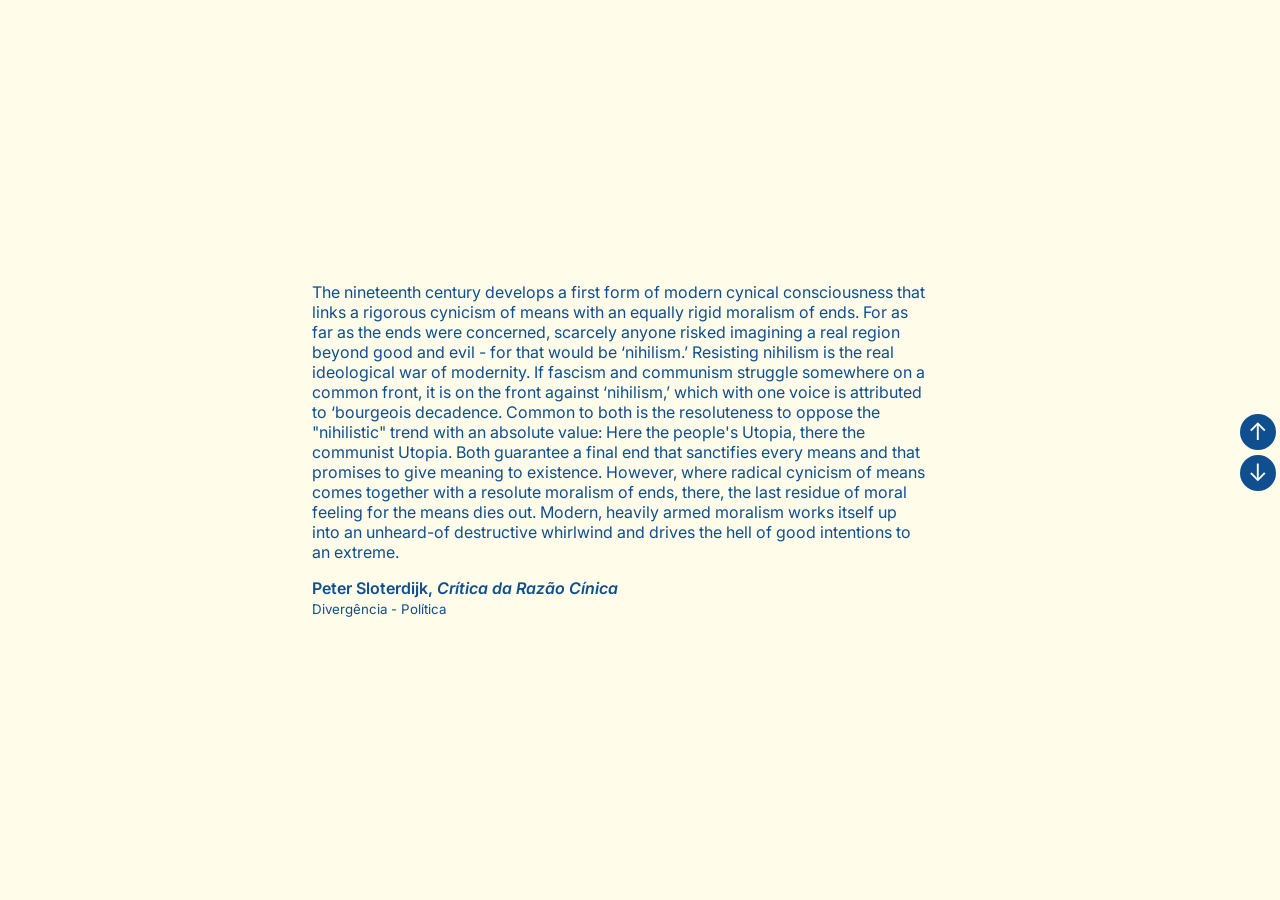
==== DSG5013/index.html @ 8ea36dd2 "reordenação de arquivos" ====
<!doctype html><html lang="pt-br"><head><meta charset="UTF-8"><title>Ensaios de Leitura Algorítimica</title><meta name="viewport" content="width=device-width,initial-scale=1"><link rel="preconnect" href="https://fonts.googleapis.com"><link rel="preconnect" href="https://fonts.gstatic.com" crossorigin><link href="https://fonts.googleapis.com/css2?family=Inter:ital,opsz,wght@0,14..32,100..900;1,14..32,100..900&display=swap" rel="stylesheet"><script defer="defer" src="bundle.8affcabac908514f2123.js"></script><link href="styles.93dd7458471fe3c8b8e0.css" rel="stylesheet"></head><body><main id="main"><nav class="navigation"><ul class="navigation__list"><button id="like" class="navigation__button navigation__button--like navigation__button--hidden"><abbr class="navigation__arrow" title="curtir">❤</abbr></button> <button id="up" class="navigation__button navigation__button--up"><abbr class="navigation__arrow" title="ler anterior">↑</abbr></button> <button id="down" class="navigation__button navigation__button--down"><abbr class="navigation__arrow" title="ler proximo">↓</abbr></button></ul></nav></main></body></html>
---- DSG5013/styles.93dd7458471fe3c8b8e0.css ----
*,*::before,*::after{box-sizing:border-box}*{margin:0;padding:0}a{text-decoration:none;color:inherit}ul,ol{list-style:none}button,input[type=submit],input[type=reset]{background:none;border:none;font:inherit;cursor:pointer}img,video,iframe,canvas,object{max-width:100%;display:block}.dayentry{position:relative;height:100vh;width:100%}.dayentry__wrapper{position:absolute;width:45rem;max-width:100%;padding:2rem 4.5rem 2rem 2rem;margin:auto;top:50%;left:50%;transform:translate(-50%, -50%)}.dayentry__author{font-weight:600}.dayentry__quote{margin-top:1rem}.navigation{display:flex;position:fixed;height:100vh;width:2.5rem;top:0;right:0;z-index:100;align-items:center}.navigation__list{display:block}.navigation__button{display:block;font-size:1.5rem;line-height:1.5rem;padding:.375rem;text-align:center;text-decoration:none;width:2.25rem;height:2.25rem;background-color:var(--ocean);color:var(--sand);border-radius:50%}.navigation__button--like{font-size:1.25rem}.navigation__button--hidden{display:none}.navigation__button+.navigation__button{margin-top:.3125rem}.navigation__arrow{text-decoration:none}:root{--sand: #fffcea;--ocean: #0f4f8f}main{height:100vh;width:100vw;overflow:hidden;font-family:"Inter",sans-serif;font-optical-sizing:auto;font-weight:400;font-style:normal;background-color:var(--sand);color:var(--ocean)}
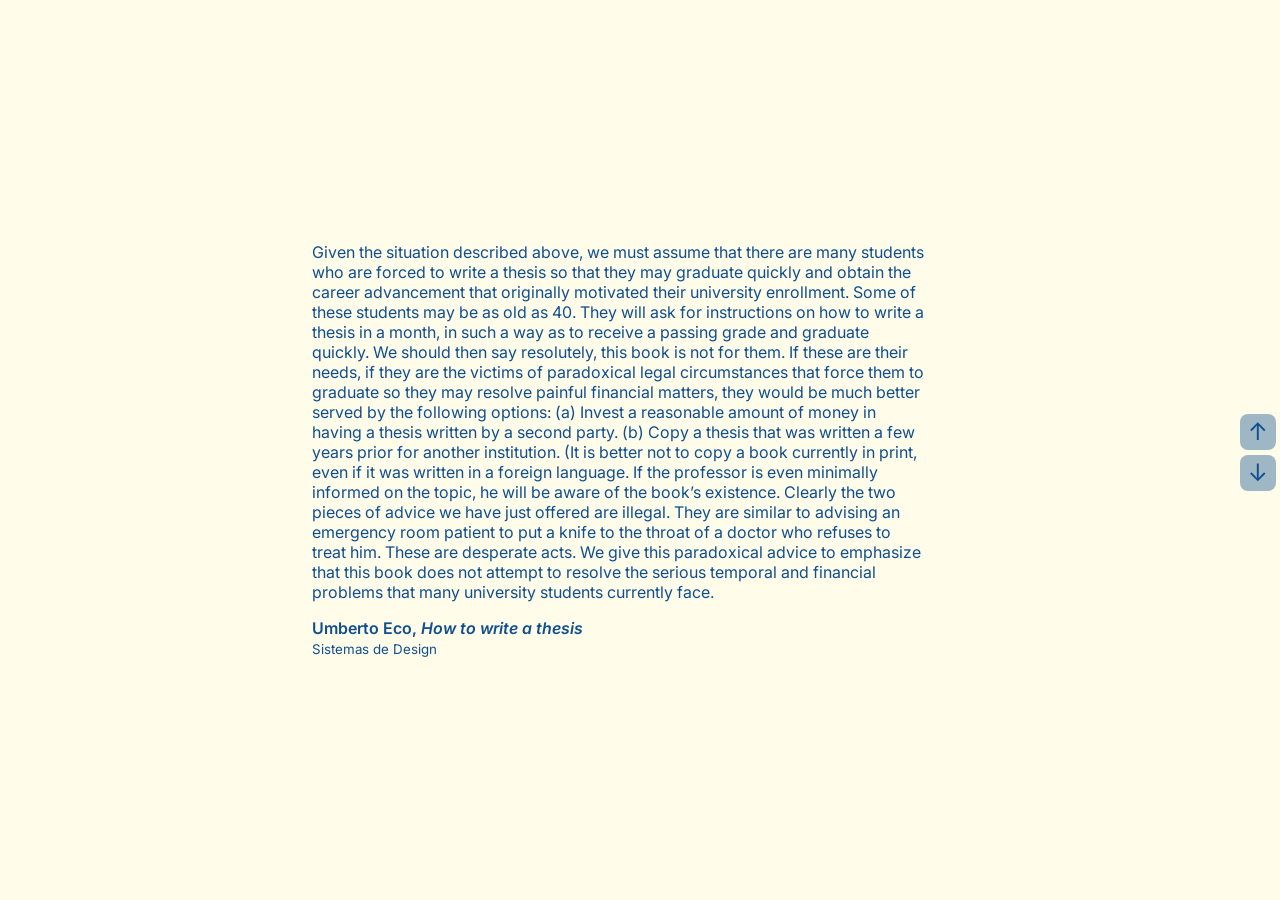
==== commit 72005089: "v0.1" ====
--- a/DSG5013/index.html
+++ b/DSG5013/index.html
@@ -1 +1 @@
-<!doctype html><html lang="pt-br"><head><meta charset="UTF-8"><title>Ensaios de Leitura Algorítimica</title><meta name="viewport" content="width=device-width,initial-scale=1"><link rel="preconnect" href="https://fonts.googleapis.com"><link rel="preconnect" href="https://fonts.gstatic.com" crossorigin><link href="https://fonts.googleapis.com/css2?family=Inter:ital,opsz,wght@0,14..32,100..900;1,14..32,100..900&display=swap" rel="stylesheet"><script defer="defer" src="bundle.8affcabac908514f2123.js"></script><link href="styles.93dd7458471fe3c8b8e0.css" rel="stylesheet"></head><body><main id="main"><nav class="navigation"><ul class="navigation__list"><button id="like" class="navigation__button navigation__button--like navigation__button--hidden"><abbr class="navigation__arrow" title="curtir">❤</abbr></button> <button id="up" class="navigation__button navigation__button--up"><abbr class="navigation__arrow" title="ler anterior">↑</abbr></button> <button id="down" class="navigation__button navigation__button--down"><abbr class="navigation__arrow" title="ler proximo">↓</abbr></button></ul></nav></main></body></html>+<!doctype html><html lang="pt-br"><head><meta charset="UTF-8"><title>Ensaios de Leitura Algorítimica</title><meta name="viewport" content="width=device-width,initial-scale=1"><link rel="preconnect" href="https://fonts.googleapis.com"><link rel="preconnect" href="https://fonts.gstatic.com" crossorigin><link href="https://fonts.googleapis.com/css2?family=Inter:ital,opsz,wght@0,14..32,100..900;1,14..32,100..900&display=swap" rel="stylesheet"><script defer="defer" src="bundle.eae2e817b89f27d5d3a5.js"></script><link href="styles.c18bd6331167d1e8117a.css" rel="stylesheet"></head><body><main id="main"><nav class="navigation"><ul class="navigation__list"><button id="like" class="navigation__button navigation__button--like navigation__button--hidden"><abbr class="navigation__arrow" title="curtir">❤</abbr></button> <button id="up" class="navigation__button navigation__button--up"><abbr class="navigation__arrow" title="ler anterior">↑</abbr></button> <button id="down" class="navigation__button navigation__button--down"><abbr class="navigation__arrow" title="ler proximo">↓</abbr></button></ul></nav></main></body></html>
--- a/DSG5013/styles.c18bd6331167d1e8117a.css
+++ b/DSG5013/styles.c18bd6331167d1e8117a.css
@@ -0,0 +1 @@
+*,*::before,*::after{box-sizing:border-box}*{margin:0;padding:0}a{text-decoration:none;color:inherit}ul,ol{list-style:none}button,input[type=submit],input[type=reset]{background:none;border:none;font:inherit;cursor:pointer}img,video,iframe,canvas,object{max-width:100%;display:block}.dayentry{position:relative;height:100vh;width:100%}.dayentry__wrapper{position:absolute;width:45rem;max-width:100%;padding:2rem 4.5rem 2rem 2rem;margin:auto;top:50%;left:50%;transform:translate(-50%, -50%)}.dayentry__author{font-weight:600}.dayentry__quote{margin-top:1rem}.navigation{display:flex;position:fixed;height:100vh;width:2.5rem;top:0;right:0;z-index:100;align-items:center}.navigation__list{display:block}.navigation__button{display:block;font-size:1.5rem;line-height:1.5rem;padding:.375rem;text-align:center;text-decoration:none;width:2.25rem;height:2.25rem;background-color:var(--ocean-fade);color:var(--ocean);border-radius:.5rem}.navigation__button--like{font-size:1.25rem}.navigation__button--hidden{display:none}.navigation__button+.navigation__button{margin-top:.3125rem}.navigation__arrow{text-decoration:none}:root{--sand: #fffcea;--ocean: #0f4f8f;--ocean-fade: #0f4f8f66}main{height:100vh;width:100vw;overflow:hidden;font-family:"Inter",sans-serif;font-optical-sizing:auto;font-weight:400;font-style:normal;background-color:var(--sand);color:var(--ocean)}
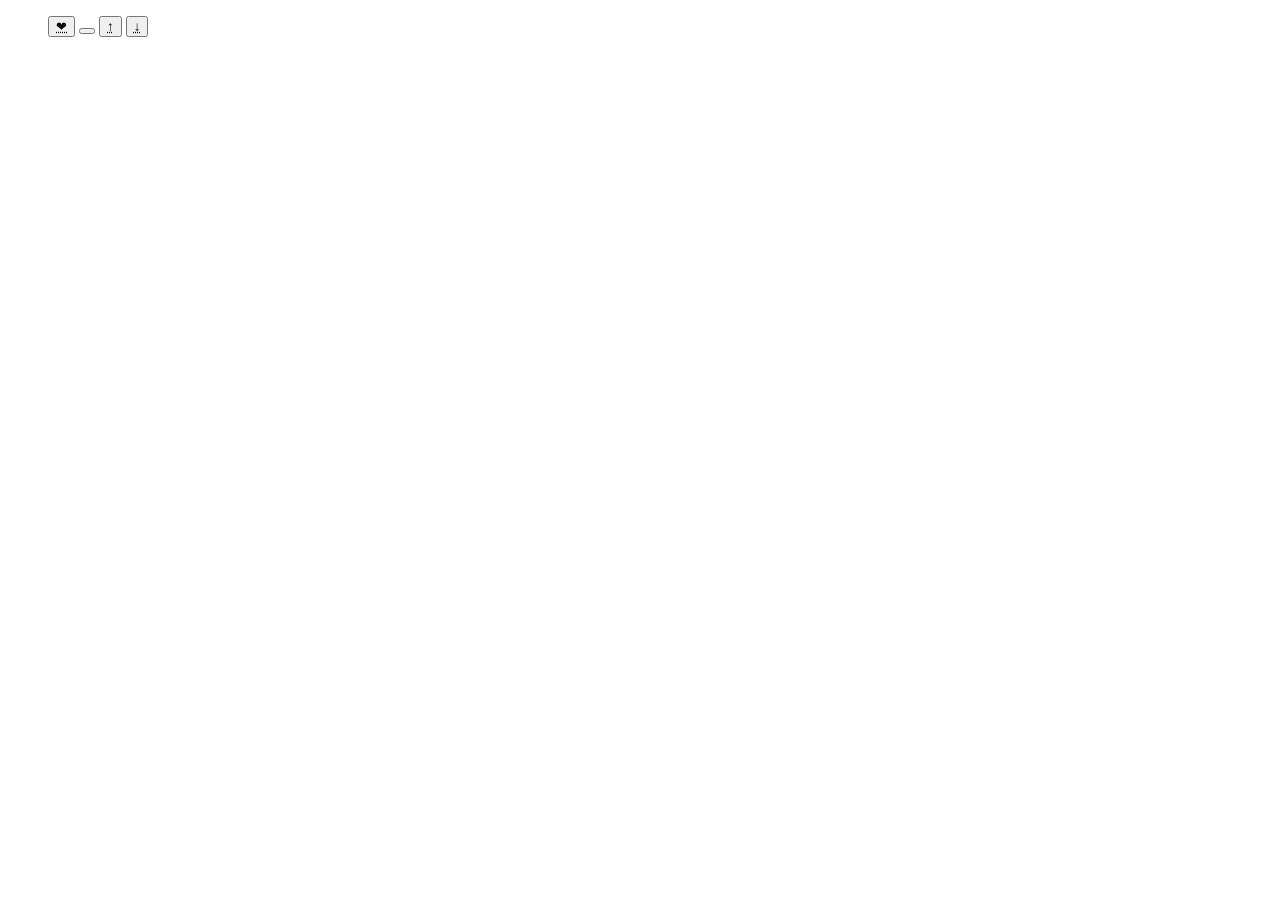
==== commit 455aaebd: "v0.3" ====
--- a/DSG5013/index.html
+++ b/DSG5013/index.html
@@ -1 +1 @@
-<!doctype html><html lang="pt-br"><head><meta charset="UTF-8"><title>Ensaios de Leitura Algorítimica</title><meta name="viewport" content="width=device-width,initial-scale=1"><link rel="preconnect" href="https://fonts.googleapis.com"><link rel="preconnect" href="https://fonts.gstatic.com" crossorigin><link href="https://fonts.googleapis.com/css2?family=Inter:ital,opsz,wght@0,14..32,100..900;1,14..32,100..900&display=swap" rel="stylesheet"><script defer="defer" src="bundle.eae2e817b89f27d5d3a5.js"></script><link href="styles.c18bd6331167d1e8117a.css" rel="stylesheet"></head><body><main id="main"><nav class="navigation"><ul class="navigation__list"><button id="like" class="navigation__button navigation__button--like navigation__button--hidden"><abbr class="navigation__arrow" title="curtir">❤</abbr></button> <button id="up" class="navigation__button navigation__button--up"><abbr class="navigation__arrow" title="ler anterior">↑</abbr></button> <button id="down" class="navigation__button navigation__button--down"><abbr class="navigation__arrow" title="ler proximo">↓</abbr></button></ul></nav></main></body></html>+<!doctype html><html lang="pt-br"><head><meta charset="UTF-8"><title>Ensaios de Leitura Algorítimica</title><meta name="viewport" content="width=device-width,initial-scale=1"><link rel="preconnect" href="https://fonts.googleapis.com"><link rel="preconnect" href="https://fonts.gstatic.com" crossorigin><link href="https://fonts.googleapis.com/css2?family=Inter:ital,opsz,wght@0,14..32,100..900;1,14..32,100..900&display=swap" rel="stylesheet"><script defer="defer" src="bundle.3efc3ae68f56ae150021.js"></script><link href="styles.0fdbef6df29309f6bab1.css" rel="stylesheet"></head><body><main id="main"><nav class="navigation"><ul class="navigation__list"><button id="like" class="navigation__button navigation__button--like navigation__button--hidden"><abbr class="navigation__arrow" title="curtir">❤</abbr></button> <button id="stats" class="navigation__button navigation__button--like"><abbr class="navigation__arrow navigation__arrow--prompt" title="dados de navegação"></abbr></button> <button id="up" class="navigation__button navigation__button--up"><abbr class="navigation__arrow" title="ler anterior">↑</abbr></button> <button id="down" class="navigation__button navigation__button--down"><abbr class="navigation__arrow" title="ler proximo">↓</abbr></button></ul></nav></main></body></html>
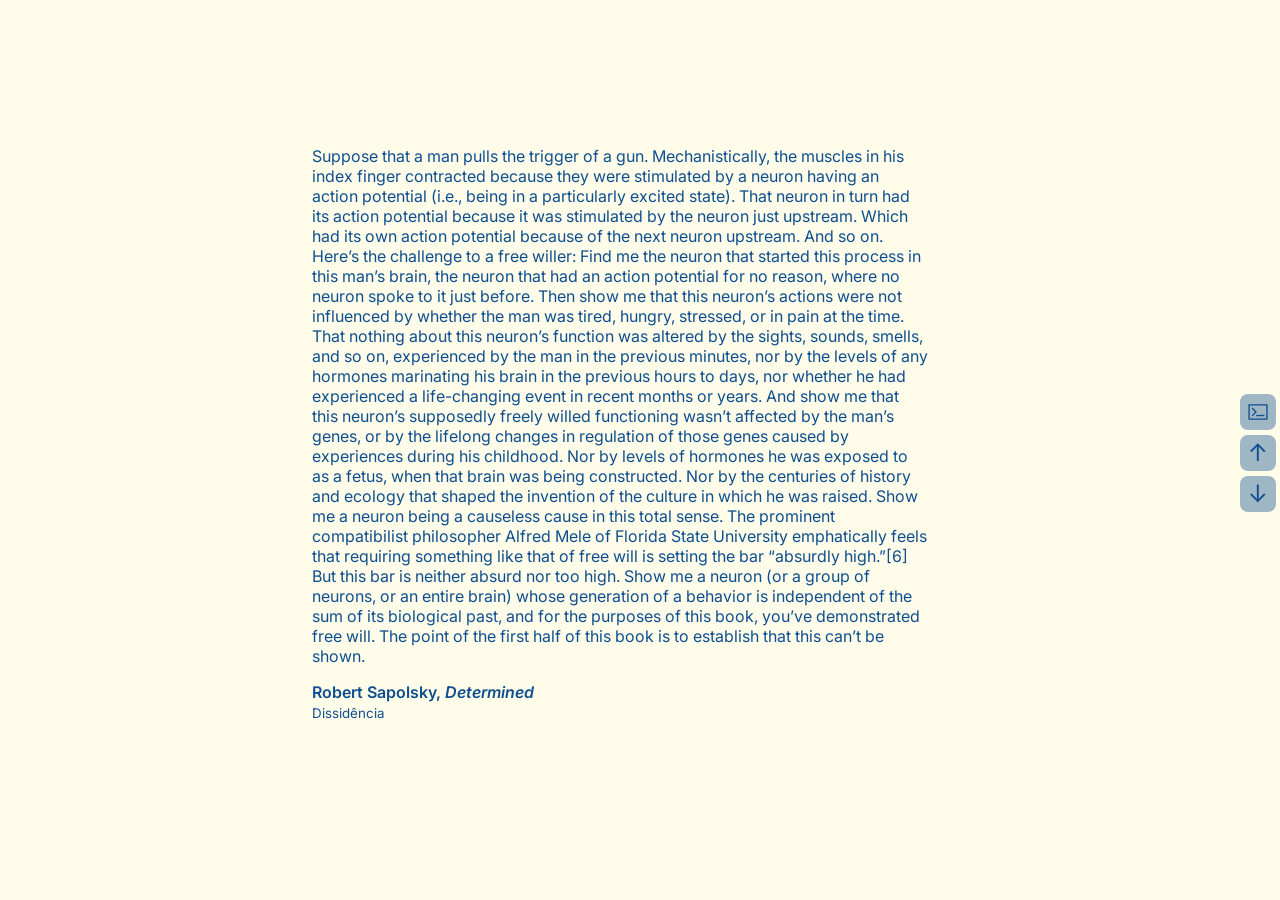
==== commit f33fb23d: "v1" ====
--- a/DSG5013/index.html
+++ b/DSG5013/index.html
@@ -1 +1 @@
-<!doctype html><html lang="pt-br"><head><meta charset="UTF-8"><title>Ensaios de Leitura Algorítimica</title><meta name="viewport" content="width=device-width,initial-scale=1"><link rel="preconnect" href="https://fonts.googleapis.com"><link rel="preconnect" href="https://fonts.gstatic.com" crossorigin><link href="https://fonts.googleapis.com/css2?family=Inter:ital,opsz,wght@0,14..32,100..900;1,14..32,100..900&display=swap" rel="stylesheet"><script defer="defer" src="bundle.3efc3ae68f56ae150021.js"></script><link href="styles.0fdbef6df29309f6bab1.css" rel="stylesheet"></head><body><main id="main"><nav class="navigation"><ul class="navigation__list"><button id="like" class="navigation__button navigation__button--like navigation__button--hidden"><abbr class="navigation__arrow" title="curtir">❤</abbr></button> <button id="stats" class="navigation__button navigation__button--like"><abbr class="navigation__arrow navigation__arrow--prompt" title="dados de navegação"></abbr></button> <button id="up" class="navigation__button navigation__button--up"><abbr class="navigation__arrow" title="ler anterior">↑</abbr></button> <button id="down" class="navigation__button navigation__button--down"><abbr class="navigation__arrow" title="ler proximo">↓</abbr></button></ul></nav></main></body></html>+<!doctype html><html lang="pt-br"><head><meta charset="UTF-8"><title>Ensaios de Leitura Algorítimica</title><meta name="viewport" content="width=device-width,initial-scale=1"><link rel="preconnect" href="https://fonts.googleapis.com"><link rel="preconnect" href="https://fonts.gstatic.com" crossorigin><link href="https://fonts.googleapis.com/css2?family=Inter:ital,opsz,wght@0,14..32,100..900;1,14..32,100..900&display=swap" rel="stylesheet"><script defer="defer" src="bundle.a3474fab98c9ca356d1c.js"></script><link href="styles.b51918e94b5fbf101725.css" rel="stylesheet"></head><body><main id="main"><nav class="navigation"><ul class="navigation__list"><button id="like" class="navigation__button navigation__button--like navigation__button--hidden"><abbr class="navigation__arrow" title="curtir">❤</abbr></button> <button id="stats" class="navigation__button navigation__button--like"><abbr class="navigation__arrow navigation__arrow--prompt" title="dados de navegação"></abbr></button> <button id="up" class="navigation__button navigation__button--up"><abbr class="navigation__arrow" title="ler anterior">↑</abbr></button> <button id="down" class="navigation__button navigation__button--down"><abbr class="navigation__arrow" title="ler proximo">↓</abbr></button></ul></nav><aside id="console" class="stats stats--hidden"><table class="stats__table"><thead><tr><th>ID</th><th>autor</th><th>lido</th><th>top 5 relacionados</th></tr></thead><tbody id="table" class="stats__tbody"></tbody></table></aside></main></body></html>
--- a/DSG5013/styles.b51918e94b5fbf101725.css
+++ b/DSG5013/styles.b51918e94b5fbf101725.css
@@ -0,0 +1 @@
+*,*::before,*::after{box-sizing:border-box}*{margin:0;padding:0}a{text-decoration:none;color:inherit}ul,ol{list-style:none}button,input[type=submit],input[type=reset]{background:none;border:none;font:inherit;cursor:pointer}img,video,iframe,canvas,object{max-width:100%;display:block}.dayentry{position:relative;height:100vh;width:100%;overflow-y:auto}.dayentry__wrapper{position:absolute;width:45rem;max-width:100%;padding:2rem 4.5rem 2rem 2rem;margin:auto;top:50%;left:50%;transform:translate(-50%, -50%);max-height:100%}.dayentry__author{font-weight:600}.dayentry__quote{margin-top:1rem;padding-bottom:2rem}.navigation{display:flex;position:fixed;height:100vh;width:2.5rem;top:0;right:0;z-index:100;align-items:center}.navigation__list{display:block}.navigation__button{display:block;font-size:1.5rem;line-height:1.5rem;padding:.375rem;text-align:center;text-decoration:none;width:2.25rem;height:2.25rem;background-color:var(--ocean-fade);color:var(--ocean);border-radius:.5rem}.navigation__button--like{font-size:1.25rem}.navigation__button--hidden{display:none}.navigation__button+.navigation__button{margin-top:.3125rem}.navigation__arrow{text-decoration:none}.navigation__arrow--prompt{display:block;width:1.5rem;height:1.5rem;background-image:url([data-uri])}.stats{position:fixed;width:100%;height:100vh;top:0;left:0;background-color:var(--ocean-shade);z-index:1000000;visibility:visible;opacity:1;color:var(--sand);transition:visibility .3s,opacity .3s}.stats--hidden{visibility:hidden;opacity:0}.stats__table{padding:1.25rem;width:100%;font-size:.6em;text-align:left}.stats__table td,.stats__table th{padding:.0625rem .375rem;margin:0}.stats__table td{border-top:.0625rem dotted var(--sand-fade)}.stats__table td+td,.stats__table td+th,.stats__table th+td,.stats__table th+th{border-left:.0625rem dotted var(--sand-fade)}:root{--sand: #fffcea;--sand-fade: #fffcea66;--ocean: #0f4f8f;--ocean-fade: #0f4f8f66;--ocean-shade: #0f4f8fe0}body{position:relative}main{height:100vh;width:100vw;overflow:hidden;font-family:"Inter",sans-serif;font-optical-sizing:auto;font-weight:400;font-style:normal;background-color:var(--sand);color:var(--ocean)}@media screen and (max-width: 768px){main{font-size:.85em}}
